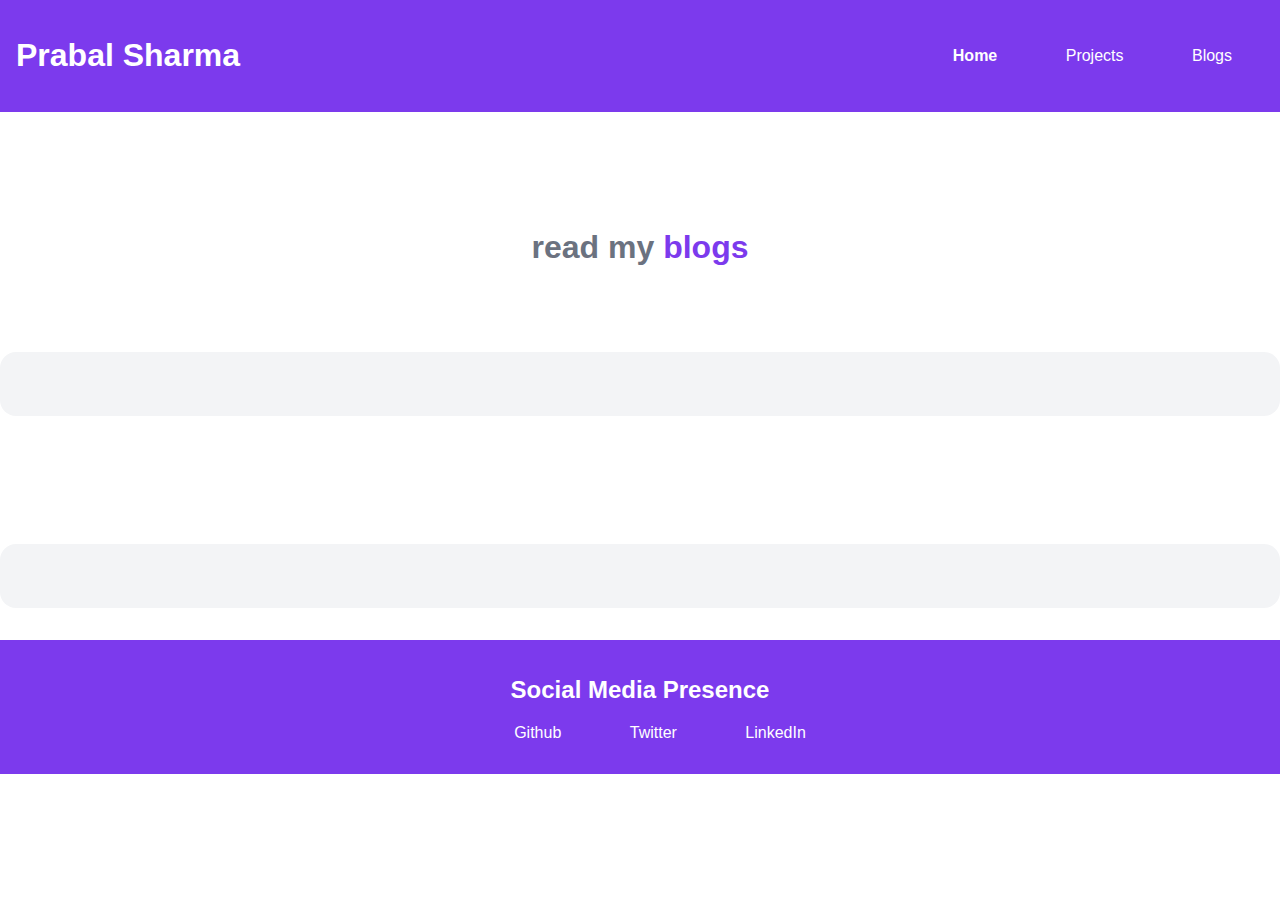
==== blogs.html @ 13e2abb7 "markFour" ====
<!DOCTYPE html>
<html lang="en">
  <head>
    <meta charset="UTF-8" />
    <meta http-equiv="X-UA-Compatible" content="IE=edge" />
    <meta name="viewport" content="width=device-width, initial-scale=1.0" />
    <title>Blogs</title>
    <link rel="stylesheet" href="./styles.css" />
  </head>
  <body>
    <nav>
      <h1>Prabal Sharma</h1>
      <div>
        <ul class="nav-actions">
          <li><a href="./" class="link link-active">Home</a></li>
          <li><a href="./projects.html" class="link">Projects</a></li>
          <li><a href="./blogs.html" class="link">Blogs</a></li>
        </ul>
      </div>
    </nav>
    <header class="hero">
      <h1 class="hero-heading">
        read my <span class="heading-inverted">blogs</span>
      </h1>
    </header>
    <section class="section ow"></section>
    <section class="section"></section>
    <section class="section ow"></section>
    <footer class="footer">
      <h2>Social Media Presence</h2>
      <ul>
        <li><a class="link" href="">Github</a></li>
        <li><a class="link" href="">Twitter</a></li>
        <li><a class="link" href="">LinkedIn</a></li>
      </ul>
    </footer>
  </body>
</html>
---- styles.css ----
:root {
  --primary-color: #7c3aed;
  --off-white: #f3f4f6;
  --dark-gray: #6b7280;
}
body {
  margin: 0;
  font-family: "Montserrat", sans-serif;
}
nav {
  display: flex;
  align-items: center;
  justify-content: space-between;
  background-color: #7c3aed;
  padding: 1rem;
  color: white;
}

li {
  display: inline;
  margin: auto 1rem;
}
nav .link {
  color: white;
}
.link {
  box-sizing: border-box;
  text-decoration: none;
  padding: 0.5rem 1rem;
  font-size: medium;
  color: white;
}
.link-active {
  font-weight: bold;
}
.hero {
  padding: 2rem;
  padding-top: 5rem;
}
.hero .hero-heading {
  text-align: center;
  padding-top: 1rem;
  color: var(--dark-gray);
}
.hero-img {
  max-width: 80%;
  width: 550px;
  margin: auto;
  display: block;
  padding: 2rem 5rem;
}
.hero-txt {
  text-align: center;
  padding-top: 1rem;
  color: var(--dark-gray);
}
.heading-inverted {
  color: var(--primary-color);
}
.section {
  padding: 2rem;
  margin: 2rem 0;
  border-radius: 1rem;
  text-align: center;
}
.ow {
  background-color: var(--off-white);
}
.link-primary {
  max-width: 140px;
  padding: 0.6rem 1.2rem;
  background-color: var(--primary-color);
  color: #fff;
  margin: 1rem auto;
  border: none;
  border-radius: 2rem;
}
.link-secondary {
  max-width: 140px;
  margin: 1rem;
  padding: 0.6rem 1.2rem;
  border-radius: 2rem;
  border: 1px solid var(--primary-color);
  color: var(--primary-color);
}
.footer {
  padding: 1rem;
  background-color: var(--primary-color);
  text-align: center;
  margin: 0;
  color: white;
}
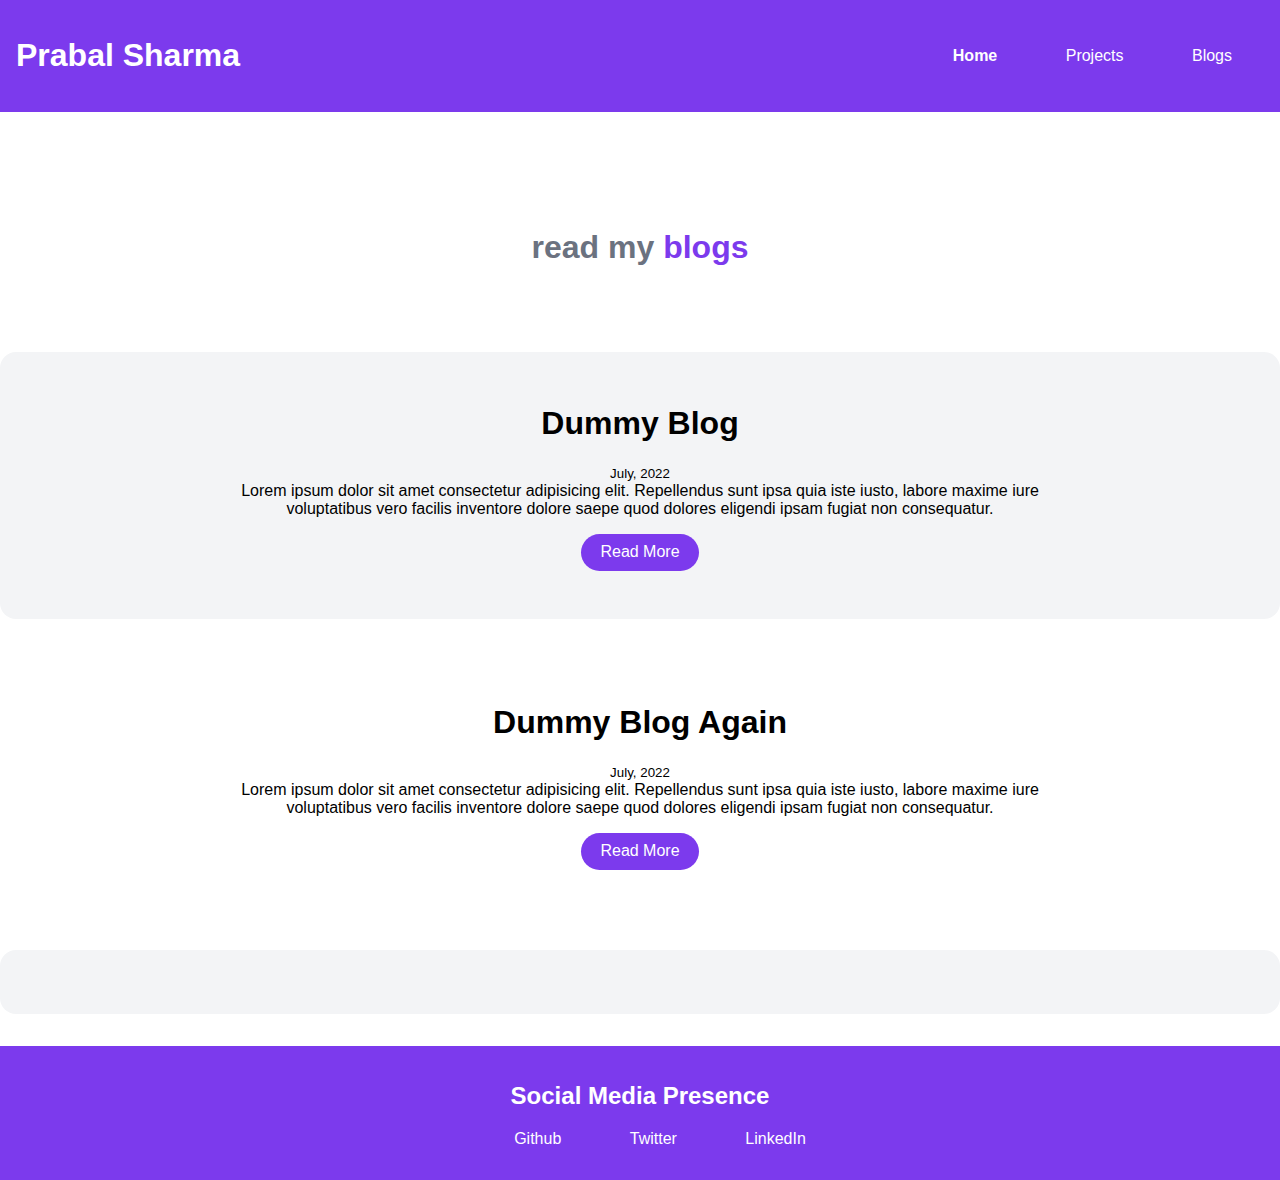
==== commit 4f2e42b7: "markFive" ====
--- a/blogs.html
+++ b/blogs.html
@@ -23,8 +23,28 @@
         read my <span class="heading-inverted">blogs</span>
       </h1>
     </header>
-    <section class="section ow"></section>
-    <section class="section"></section>
+    <section class="section ow">
+      <h1>Dummy Blog</h1>
+      <small>July, 2022 </small>
+      <p class="blog-txt">
+        Lorem ipsum dolor sit amet consectetur adipisicing elit. Repellendus
+        sunt ipsa quia iste iusto, labore maxime iure voluptatibus vero facilis
+        inventore dolore saepe quod dolores eligendi ipsam fugiat non
+        consequatur.
+      </p>
+      <button class="link link-primary">Read More</button>
+    </section>
+    <section class="section">
+      <h1>Dummy Blog Again</h1>
+      <small>July, 2022 </small>
+      <p class="blog-txt">
+        Lorem ipsum dolor sit amet consectetur adipisicing elit. Repellendus
+        sunt ipsa quia iste iusto, labore maxime iure voluptatibus vero facilis
+        inventore dolore saepe quod dolores eligendi ipsam fugiat non
+        consequatur.
+      </p>
+      <button class="link link-primary">Read More</button>
+    </section>
     <section class="section ow"></section>
     <footer class="footer">
       <h2>Social Media Presence</h2>
--- a/styles.css
+++ b/styles.css
@@ -90,3 +90,7 @@
   margin: 0;
   color: white;
 }
+.blog-txt {
+  width: 800px;
+  margin: auto;
+}
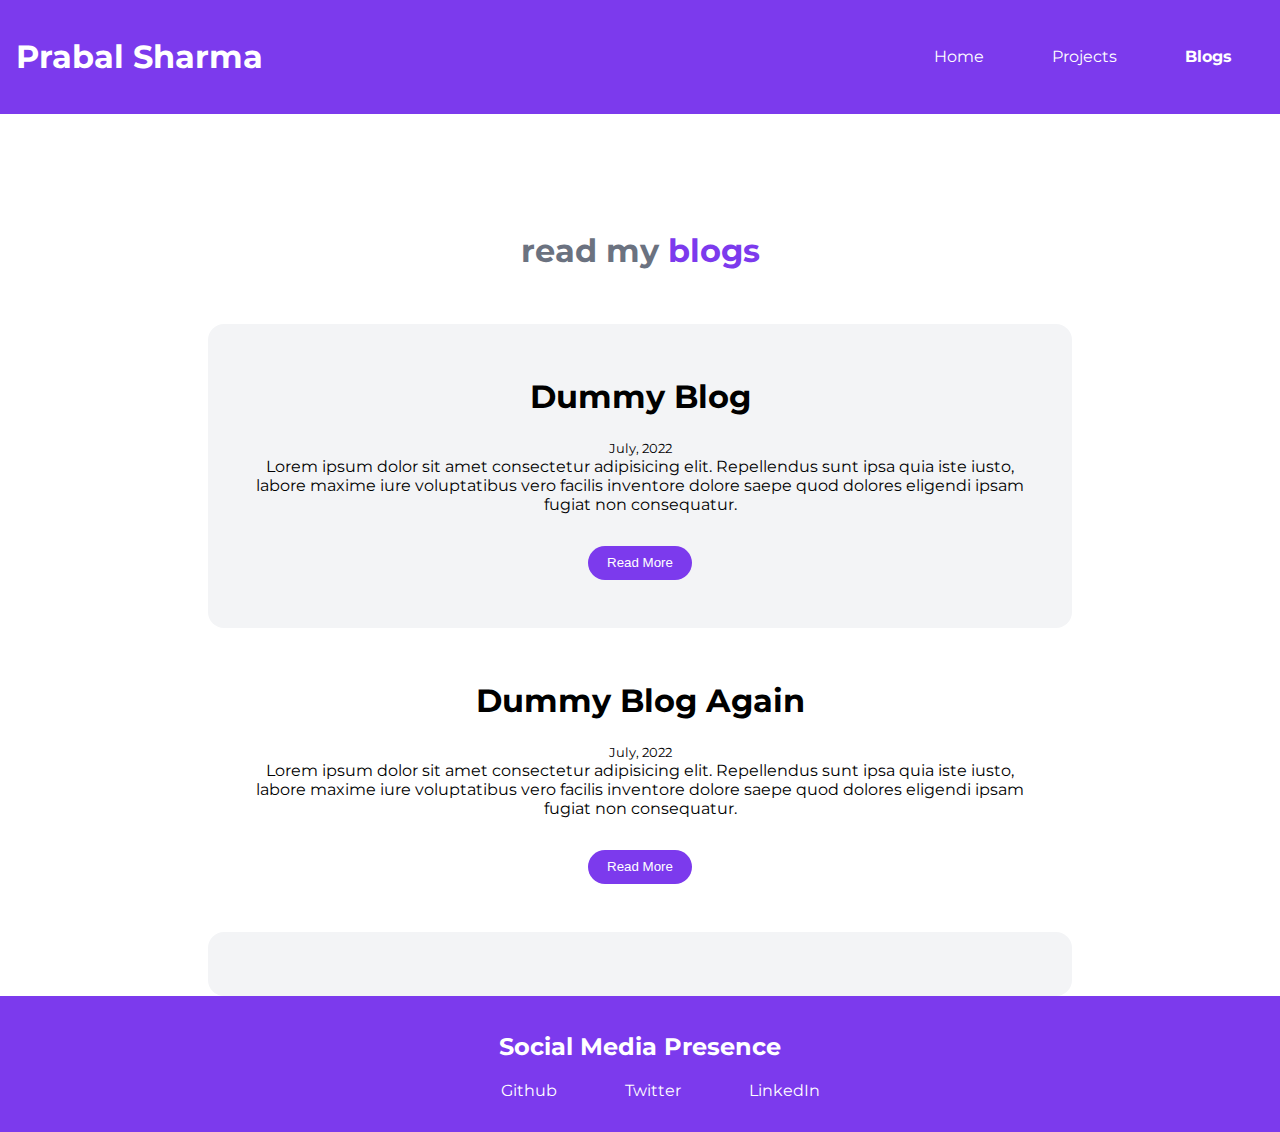
==== commit 455c018a: "miscellaneous changes" ====
--- a/blogs.html
+++ b/blogs.html
@@ -9,12 +9,14 @@
   </head>
   <body>
     <nav>
-      <h1>Prabal Sharma</h1>
+      <a href="./">
+        <h1>Prabal Sharma</h1>
+      </a>
       <div>
         <ul class="nav-actions">
-          <li><a href="./" class="link link-active">Home</a></li>
+          <li><a href="./" class="link">Home</a></li>
           <li><a href="./projects.html" class="link">Projects</a></li>
-          <li><a href="./blogs.html" class="link">Blogs</a></li>
+          <li><a href="./blogs.html" class="link link-active">Blogs</a></li>
         </ul>
       </div>
     </nav>
@@ -49,9 +51,15 @@
     <footer class="footer">
       <h2>Social Media Presence</h2>
       <ul>
-        <li><a class="link" href="">Github</a></li>
-        <li><a class="link" href="">Twitter</a></li>
-        <li><a class="link" href="">LinkedIn</a></li>
+        <li><a class="link" href="https://github.com/prabalsh19">Github</a></li>
+        <li>
+          <a class="link" href="https://twitter.com/prabalsh19">Twitter</a>
+        </li>
+        <li>
+          <a class="link" href="https://www.linkedin.com/in/prabalsh19/"
+            >LinkedIn</a
+          >
+        </li>
       </ul>
     </footer>
   </body>
--- a/styles.css
+++ b/styles.css
@@ -1,3 +1,4 @@
+@import url("https://fonts.googleapis.com/css2?family=Montserrat:ital,wght@1,500&display=swap");
 :root {
   --primary-color: #7c3aed;
   --off-white: #f3f4f6;
@@ -15,6 +16,12 @@
   padding: 1rem;
   color: white;
 }
+nav h1 {
+  color: white;
+}
+a {
+  text-decoration: none;
+}
 
 li {
   display: inline;
@@ -27,8 +34,6 @@
   box-sizing: border-box;
   text-decoration: none;
   padding: 0.5rem 1rem;
-  font-size: medium;
-  color: white;
 }
 .link-active {
   font-weight: bold;
@@ -62,7 +67,13 @@
   margin: 2rem 0;
   border-radius: 1rem;
   text-align: center;
+  width: 800px;
+  margin: auto;
 }
+.section p {
+  padding-bottom: 1rem;
+}
+
 .ow {
   background-color: var(--off-white);
 }
@@ -90,6 +101,9 @@
   margin: 0;
   color: white;
 }
+.footer .link {
+  color: white;
+}
 .blog-txt {
   width: 800px;
   margin: auto;
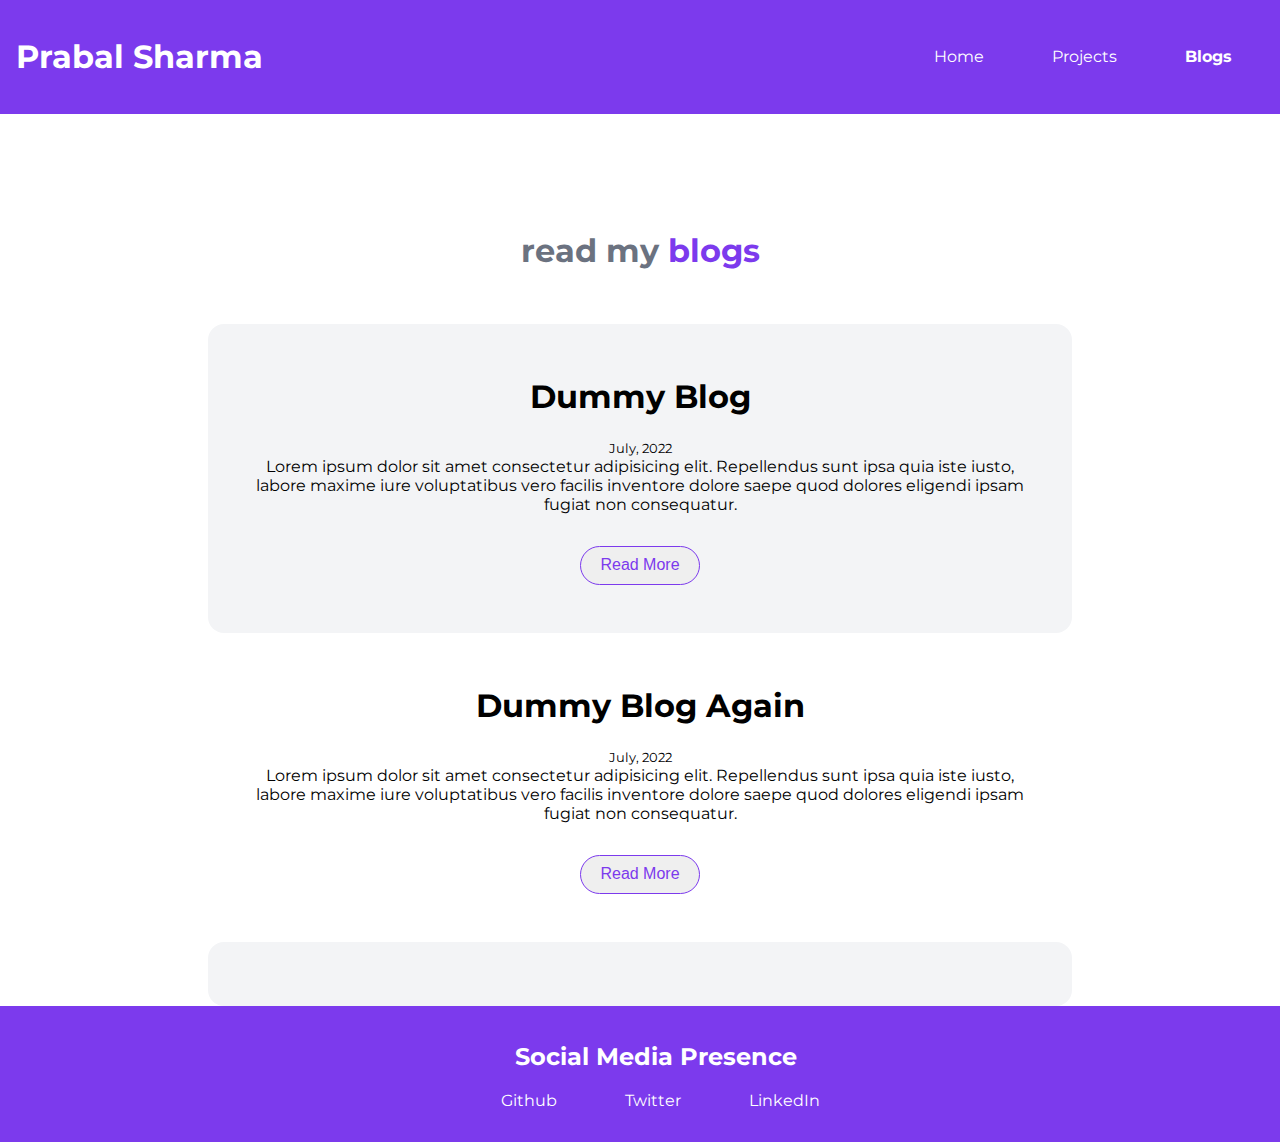
==== commit 6b4413bd: "improved css" ====
--- a/blogs.html
+++ b/blogs.html
@@ -34,7 +34,9 @@
         inventore dolore saepe quod dolores eligendi ipsam fugiat non
         consequatur.
       </p>
-      <button class="link link-primary">Read More</button>
+      <a href="blogs\blog1.html">
+        <button class="link link-secondary">Read More</button>
+      </a>
     </section>
     <section class="section">
       <h1>Dummy Blog Again</h1>
@@ -45,7 +47,9 @@
         inventore dolore saepe quod dolores eligendi ipsam fugiat non
         consequatur.
       </p>
-      <button class="link link-primary">Read More</button>
+      <a href="blogs\blog2.html">
+        <button class="link link-secondary">Read More</button>
+      </a>
     </section>
     <section class="section ow"></section>
     <footer class="footer">
--- a/styles.css
+++ b/styles.css
@@ -29,6 +29,9 @@
 }
 nav .link {
   color: white;
+}
+nav .link:hover {
+  color: rgb(0, 0, 0);
 }
 .link {
   box-sizing: border-box;
@@ -70,6 +73,14 @@
   width: 800px;
   margin: auto;
 }
+.section .link {
+  font-size: medium;
+}
+
+.section .link-secondary:hover {
+  background-color: var(--primary-color);
+  color: white;
+}
 .section p {
   padding-bottom: 1rem;
 }
@@ -101,6 +112,9 @@
   margin: 0;
   color: white;
 }
+.footer h2 {
+  margin-left: 2rem;
+}
 .footer .link {
   color: white;
 }
@@ -108,3 +122,6 @@
   width: 800px;
   margin: auto;
 }
+.blog-div {
+  padding: 3rem;
+}
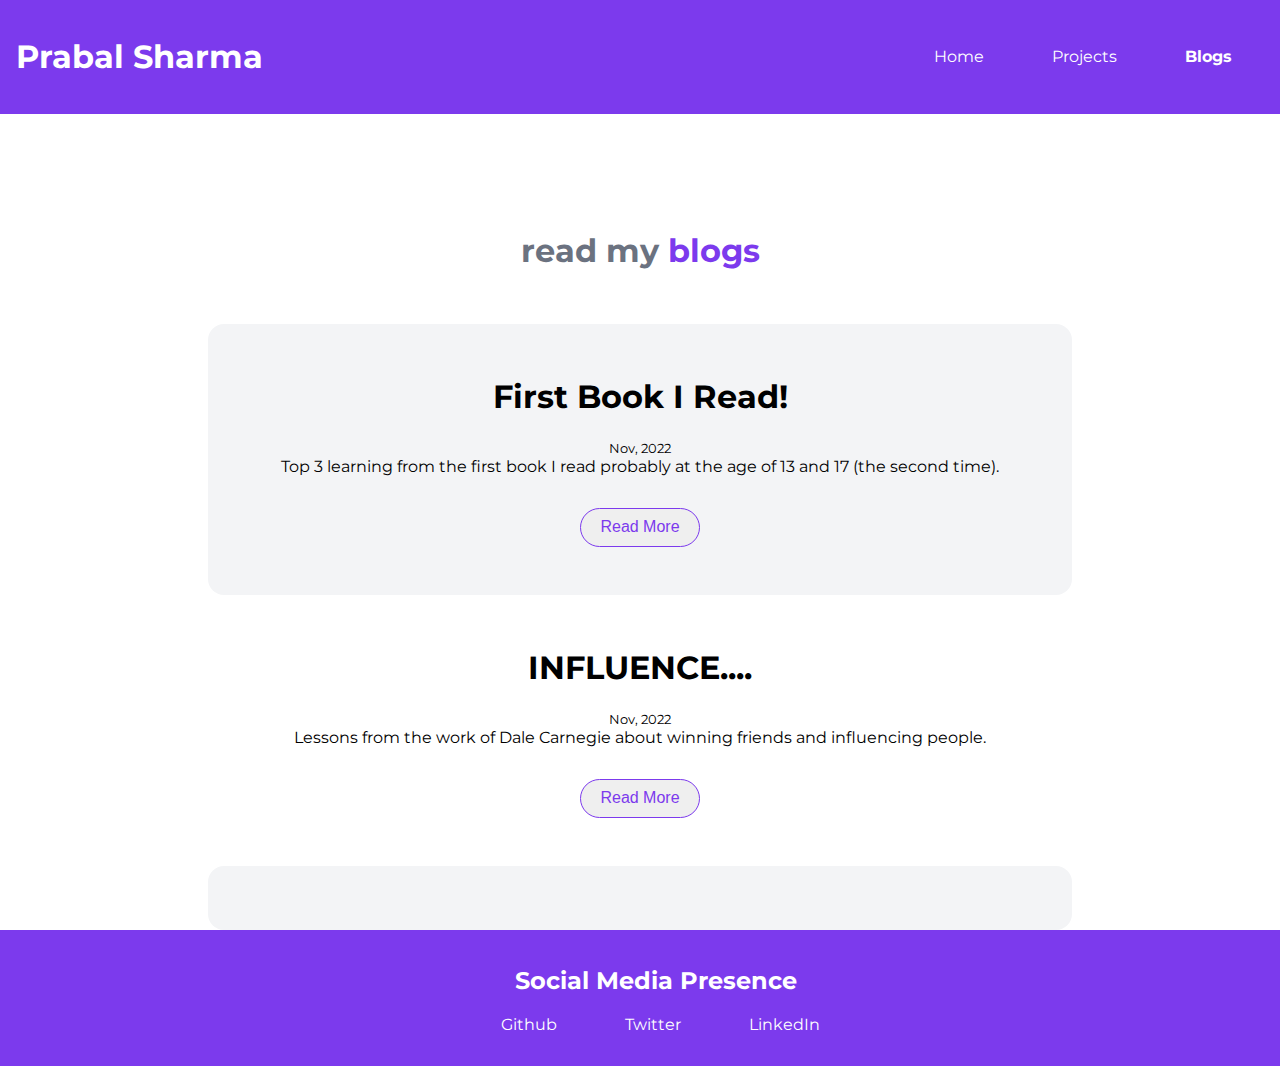
==== commit 61488b92: "added actual blogs" ====
--- a/blogs.html
+++ b/blogs.html
@@ -26,31 +26,28 @@
       </h1>
     </header>
     <section class="section ow">
-      <h1>Dummy Blog</h1>
-      <small>July, 2022 </small>
+      <h1>First Book I Read!</h1>
+      <small>Nov, 2022 </small>
       <p class="blog-txt">
-        Lorem ipsum dolor sit amet consectetur adipisicing elit. Repellendus
-        sunt ipsa quia iste iusto, labore maxime iure voluptatibus vero facilis
-        inventore dolore saepe quod dolores eligendi ipsam fugiat non
-        consequatur.
+        Top 3 learning from the first book I read probably at the age of 13 and
+        17 (the second time).
+      </p>
+      <a href="blogs\blog2.html">
+        <button class="link link-secondary">Read More</button>
+      </a>
+    </section>
+    <section class="section">
+      <h1>INFLUENCE....</h1>
+      <small>Nov, 2022 </small>
+      <p class="blog-txt">
+        Lessons from the work of Dale Carnegie about winning friends and
+        influencing people.
       </p>
       <a href="blogs\blog1.html">
         <button class="link link-secondary">Read More</button>
       </a>
     </section>
-    <section class="section">
-      <h1>Dummy Blog Again</h1>
-      <small>July, 2022 </small>
-      <p class="blog-txt">
-        Lorem ipsum dolor sit amet consectetur adipisicing elit. Repellendus
-        sunt ipsa quia iste iusto, labore maxime iure voluptatibus vero facilis
-        inventore dolore saepe quod dolores eligendi ipsam fugiat non
-        consequatur.
-      </p>
-      <a href="blogs\blog2.html">
-        <button class="link link-secondary">Read More</button>
-      </a>
-    </section>
+
     <section class="section ow"></section>
     <footer class="footer">
       <h2>Social Media Presence</h2>
--- a/styles.css
+++ b/styles.css
@@ -125,3 +125,6 @@
 .blog-div {
   padding: 3rem;
 }
+.bold {
+  font-weight: bold;
+}
